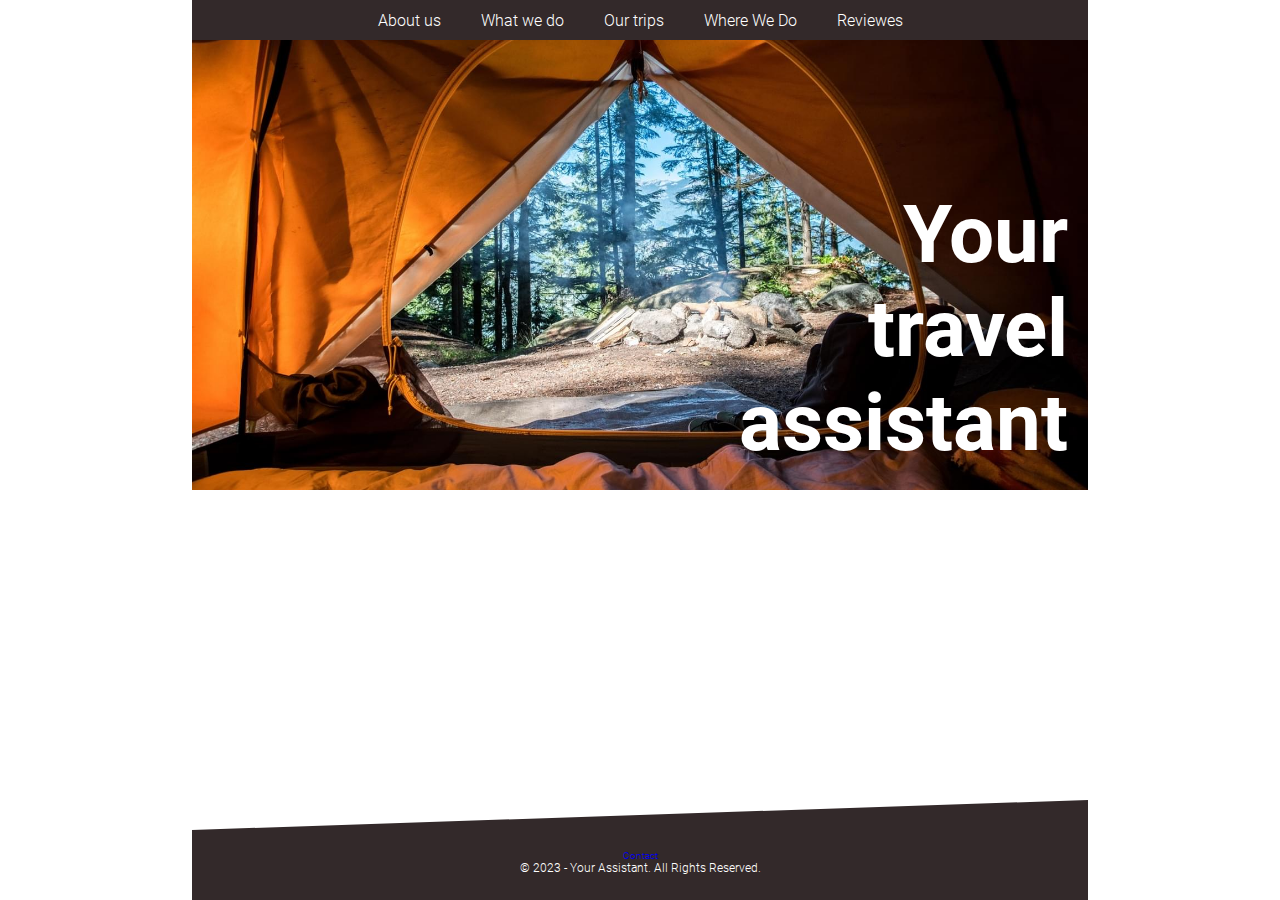
==== index.html @ ac3fc777 "header, footer and first section done" ====
<!DOCTYPE html>
<html lang="en">
  <!--Lucie Sedláková-->
  <!--luckasedlakova22@gmail.com-->
  <!--Lucie S.-->
  <head>
    <meta charset="UTF-8" />
    <meta http-equiv="X-UA-Compatible" content="IE=edge" />
    <meta name="viewport" content="width=device-width, initial-scale=1.0" />
    <link rel="stylesheet" href="style.css" />
    <link rel="shortcut icon" href="images/mountain.ico" />
    <title>Travel assistant</title>
  </head>
  <body>
    <header class="header">
      <nav class="navbar">
        <ul class="nav-menu">
          <li class="nav-item">
            <a href="#" class="nav-link">About us</a>
          </li>
          <li class="nav-item">
            <a href="#" class="nav-link">What we do</a>
          </li>
          <li class="nav-item">
            <a href="#" class="nav-link">Our trips</a>
          </li>
          <li class="nav-item">
            <a href="#" class="nav-link">Where We Do</a>
          </li>
          <li class="nav-item">
            <a href="#" class="nav-link">Reviewes</a>
          </li>
        </ul>
        <div class="hamburger">
          <span class="bar"></span>
          <span class="bar"></span>
          <span class="bar"></span>
        </div>
      </nav>
    </header>
    <main>
      <section>
        <article class="home">
          <div class="image-container-home">
            <h1>
              <p>Your</p>
              <p>travel</p>
              <p>assistant</p>
            </h1>
          </div>
        </article>
        <article class="about-us"></article>
        <article class="what-we-do"></article>
        <article class="our-trips"></article>
        <article class="where-to-go"></article>
        <article class="reviews"></article>
        <article class="gallery"></article>
      </section>
    </main>

    <footer class="aplication-footer">
      <a href="#">Contact</a>
      <p>&#169; 2023 - Your Assistant. All Rights Reserved.</p>
    </footer>
    <script src="hamburger.js"></script>
  </body>
</html>
---- style.css ----
/* fonts roboto */

@font-face {
  font-family: Roboto;
  src: url(fonts/Roboto-Light.ttf);
  font-weight: normal;
}

@font-face {
  font-family: Roboto;
  src: url(fonts/Roboto-Bold.ttf);
  font-weight: bold;
}

/* css reset */

* {
  margin: 0;
  padding: 0;
  box-sizing: border-box;
}

html {
  font-size: 62.5%;
  font-family: "Roboto", sans-serif;
}

li {
  list-style: none;
}

a {
  text-decoration: none;
}

/* global */

body {
  min-height: 100vh;
  padding-top: 40px;
  display: flex;
  flex-direction: column;
  width: 70%;
  margin: auto;
}

:root {
  --nav-color: #33292a;
}

/* style navbar */

.header {
  position: fixed;
  top: 0;
  width: 70%;
  z-index: 2;
}

.navbar {
  display: flex;
  justify-content: space-around;
  align-items: center;
  height: 40px;
  padding: 1rem 1.5rem;
  background-color: var(--nav-color);
}

.hamburger {
  display: none;
}

.bar {
  display: block;
  width: 25px;
  height: 3px;
  margin: 5px auto;
  -webkit-transition: all 0.3s ease-in-out;
  transition: all 0.3s ease-in-out;
  background-color: white;
}

.nav-menu {
  display: flex;
  justify-content: space-around;
  align-items: center;
  gap: 4rem;
}

.nav-link {
  font-size: 1.6rem;
  font-weight: 400;
  color: white;
}

.nav-link:hover {
  color: #482ff7;
}

/* footer */

.aplication-footer {
  margin-top: auto;
  background-color: var(--nav-color);
  text-align: center;
  height: 100px;
  color: white;
  width: 100%;
  padding: 50px 0 0 0;
  clip-path: polygon(0 30px, 100% 0, 100% 100%, 0 100%);
}

.aplication-footer > p {
  font-size: 1.2rem;
}

/* first page container */

.image-container-home {
  background-image: url(images/home.jpg);
  width: 100%;
  height: 50vh;
  object-fit: cover;
  background-position: center;
  background-repeat: no-repeat;
  background-size: cover;
  text-align: right;
  font-size: 40px;
  color: white;
  display: flex;
  flex-direction: column-reverse;
}

h1 {
  margin-bottom: 2rem;
  margin-right: 2rem;
}

/* breakpoints */

@media (min-width: 475px) {
}

@media (min-width: 640px) {
}

@media (max-width: 768px) {
  .nav-menu {
    position: fixed;
    left: -100%;
    top: 5rem;
    flex-direction: column;
    background-color: white;
    width: 70%;
    border-radius: 10px;
    text-align: center;
    transition: 0.3s;
    box-shadow: 0 10px 27px rgba(0, 0, 0, 0.05);
    z-index: 1;
  }

  .nav-menu.active {
    left: 15%;
  }

  .nav-item {
    margin: 2.5rem 0;
  }

  .nav-link {
    color: black;
  }

  .hamburger {
    display: block;
    cursor: pointer;
  }

  .hamburger.active .bar:nth-child(2) {
    opacity: 0;
  }

  .hamburger.active .bar:nth-child(1) {
    transform: translateY(8px) rotate(45deg);
  }

  .hamburger.active .bar:nth-child(3) {
    transform: translateY(-8px) rotate(-45deg);
  }
}
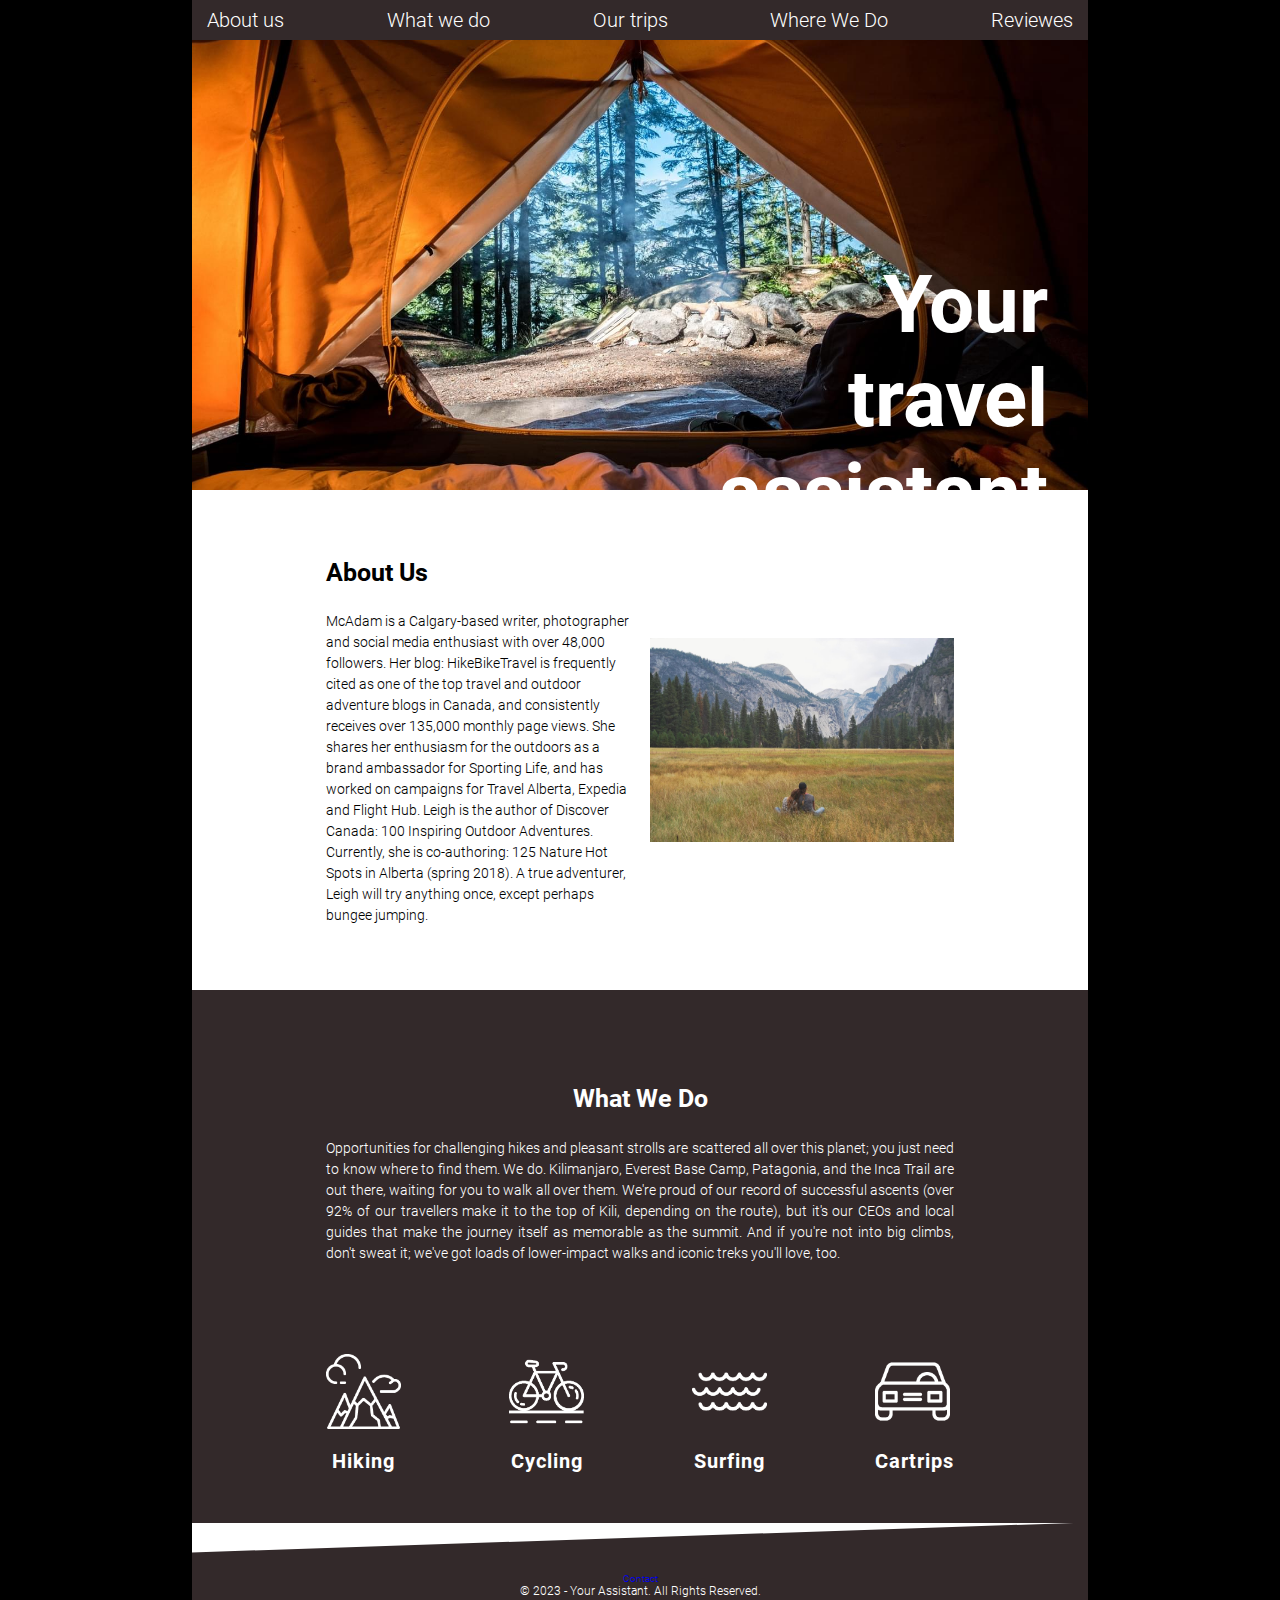
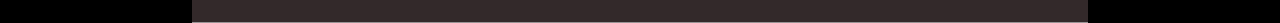
==== commit 55f17178: "third article done" ====
--- a/index.html
+++ b/index.html
@@ -49,8 +49,78 @@
             </h1>
           </div>
         </article>
-        <article class="about-us"></article>
-        <article class="what-we-do"></article>
+        <article class="about-us">
+          <div class="wrapper-aboutus">
+            <div class="text-container-aboutus">
+              <div class="text-aboutus">
+                <h2>About Us</h2>
+                <p>
+                  McAdam is a Calgary-based writer, photographer and social
+                  media enthusiast with over 48,000 followers. Her blog:
+                  HikeBikeTravel is frequently cited as one of the top travel
+                  and outdoor adventure blogs in Canada, and consistently
+                  receives over 135,000 monthly page views. She shares her
+                  enthusiasm for the outdoors as a brand ambassador for Sporting
+                  Life, and has worked on campaigns for Travel Alberta, Expedia
+                  and Flight Hub. Leigh is the author of Discover Canada: 100
+                  Inspiring Outdoor Adventures. Currently, she is co-authoring:
+                  125 Nature Hot Spots in Alberta (spring 2018). A true
+                  adventurer, Leigh will try anything once, except perhaps
+                  bungee jumping.
+                </p>
+              </div>
+            </div>
+            <div class="image-container">
+              <img src="images/aboutus.jpg" alt="image-nature" />
+            </div>
+          </div>
+        </article>
+        <article class="what-we-do">
+          <div class="wrapper-whatwedo">
+            <div class="text-whatwedo">
+              <h2>What We Do</h2>
+              <p>
+                Opportunities for challenging hikes and pleasant strolls are
+                scattered all over this planet; you just need to know where to
+                find them. We do. Kilimanjaro, Everest Base Camp, Patagonia, and
+                the Inca Trail are out there, waiting for you to walk all over
+                them. We&#39;re proud of our record of successful ascents (over
+                92% of our travellers make it to the top of Kili, depending on
+                the route), but it&#39;s our CEOs and local guides that make the
+                journey itself as memorable as the summit. And if you&#39;re not
+                into big climbs, don&#39;t sweat it; we&#39;ve got loads of
+                lower-impact walks and iconic treks you&#39;ll love, too.
+              </p>
+            </div>
+            <div class="image-whatwedo">
+              <p>
+                <img
+                  src="png-icons-white/hiking-white.png"
+                  alt="image-hiking"
+                />Hiking
+              </p>
+              <p>
+                <img
+                  src="png-icons-white/cycle-white.png"
+                  alt="image-cycle"
+                />Cycling
+              </p>
+              <p>
+                <img
+                  src="png-icons-white/water-white.png"
+                  alt="image-surfing"
+                />Surfing
+              </p>
+              <p>
+                <img
+                  src="png-icons-white/car-white.png"
+                  alt="image-car"
+                />Cartrips
+              </p>
+            </div>
+          </div>
+        </article>
+
         <article class="our-trips"></article>
         <article class="where-to-go"></article>
         <article class="reviews"></article>
--- a/style.css
+++ b/style.css
@@ -23,6 +23,7 @@
 html {
   font-size: 62.5%;
   font-family: "Roboto", sans-serif;
+  background-color: black;
 }
 
 li {
@@ -42,6 +43,7 @@
   flex-direction: column;
   width: 70%;
   margin: auto;
+  background-color: white;
 }
 
 :root {
@@ -82,19 +84,21 @@
 
 .nav-menu {
   display: flex;
-  justify-content: space-around;
-  align-items: center;
-  gap: 4rem;
+  width: 900px;
+  justify-content: space-between;
 }
 
 .nav-link {
-  font-size: 1.6rem;
+  font-size: 2rem;
   font-weight: 400;
   color: white;
+  flex: 1;
+  display: flex;
+  justify-content: space-between;
 }
 
 .nav-link:hover {
-  color: #482ff7;
+  border-bottom: 1px solid white;
 }
 
 /* footer */
@@ -114,7 +118,7 @@
   font-size: 1.2rem;
 }
 
-/* first page container */
+/* article 1 */
 
 .image-container-home {
   background-image: url(images/home.jpg);
@@ -132,8 +136,115 @@
 }
 
 h1 {
+  margin-bottom: -5rem;
+  margin-right: 4rem;
+  flex-basis: 250px;
+}
+
+/* article 2 */
+
+.about-us {
+  display: flex;
+  justify-content: center;
+  align-items: center;
+  height: 500px;
+}
+
+.wrapper-aboutus {
+  display: flex;
+  justify-content: center;
+  align-items: center;
+  width: 70%;
+  margin: auto;
+}
+
+.text-container-aboutus {
+  flex: 1;
+  padding-right: 2rem;
+  max-width: 450px;
+  display: flex;
+  flex-direction: column;
+  justify-content: center;
+  height: 100%;
+}
+
+.text-aboutus {
+  font-size: 1.4rem;
+  line-height: 1.5;
+}
+
+.text-aboutus h2 {
+  font-size: 2.5rem;
+  margin-bottom: 20px;
+}
+
+.image-container {
+  flex: 1;
+  max-width: 450px;
+  display: flex;
+  justify-content: center;
+  align-items: center;
+}
+
+.image-container img {
+  width: 100%;
+  height: auto;
+}
+
+/* article 3 */
+
+.what-we-do {
+  background-color: var(--nav-color);
+  color: white;
+}
+
+.wrapper-whatwedo {
+  display: flex;
+  justify-content: center;
+  align-items: center;
+  margin: 2rem 0;
+  width: 70%;
+  margin: auto;
+  text-align: center;
+  flex-direction: column;
+}
+
+.text-whatwedo {
+  margin: 1rem 0;
+  font-size: 1.4rem;
+  max-width: 900px;
+  text-align: justify;
+  line-height: 1.5;
+}
+
+.text-whatwedo h2 {
+  font-size: 2.5rem;
+  margin-top: 80px;
+  margin-bottom: 20px;
+  text-align: center;
+}
+
+.image-whatwedo {
+  width: 100%;
+  display: flex;
+  text-align: center;
+  justify-content: space-between;
+  max-width: 900px;
+  margin-top: 8rem;
+  margin-bottom: 5rem;
+}
+
+.image-whatwedo p {
+  font-size: 2rem;
+  font-weight: bold;
+  letter-spacing: 1px;
+}
+
+.wrapper-whatwedo img {
+  width: 75px;
+  height: auto;
+  display: flex;
   margin-bottom: 2rem;
-  margin-right: 2rem;
 }
 
 /* breakpoints */
@@ -141,17 +252,24 @@
 @media (min-width: 475px) {
 }
 
-@media (min-width: 640px) {
-}
-
-@media (max-width: 768px) {
+@media (max-width: 640px) {
+  body {
+    width: 100%;
+  }
+
+  .header {
+    width: 100%;
+  }
+}
+
+@media (max-width: 992px) {
   .nav-menu {
     position: fixed;
     left: -100%;
-    top: 5rem;
+    top: 4rem;
     flex-direction: column;
-    background-color: white;
-    width: 70%;
+    background-color: var(--nav-color);
+    width: 60%;
     border-radius: 10px;
     text-align: center;
     transition: 0.3s;
@@ -160,15 +278,22 @@
   }
 
   .nav-menu.active {
-    left: 15%;
+    left: 20%;
   }
 
   .nav-item {
-    margin: 2.5rem 0;
+    margin: 1.2rem 0;
   }
 
   .nav-link {
-    color: black;
+    color: var(--nav-color);
+    font-size: 20px;
+    color: white;
+    justify-content: center;
+  }
+
+  .nav-link:hover {
+    border-bottom: none;
   }
 
   .hamburger {
@@ -187,4 +312,42 @@
   .hamburger.active .bar:nth-child(3) {
     transform: translateY(-8px) rotate(-45deg);
   }
-}
+
+  .about-us {
+    margin: 6rem;
+    min-height: fit-content;
+  }
+
+  .wrapper-aboutus {
+    flex-direction: column;
+    width: 100%;
+  }
+
+  .text-aboutus,
+  .image-container {
+    flex: 0 0 100%;
+  }
+
+  .text-aboutus h2,
+  .text-aboutus p {
+    margin-bottom: 2rem;
+  }
+
+  .text-whatwedo {
+    margin-bottom: 0;
+  }
+
+  .text-container-aboutus {
+    padding: 0;
+  }
+
+  .image-whatwedo {
+    flex-direction: column;
+    align-items: center;
+    gap: 5rem;
+  }
+
+  .wrapper-whatwedo img {
+    margin-bottom: 1rem;
+  }
+}
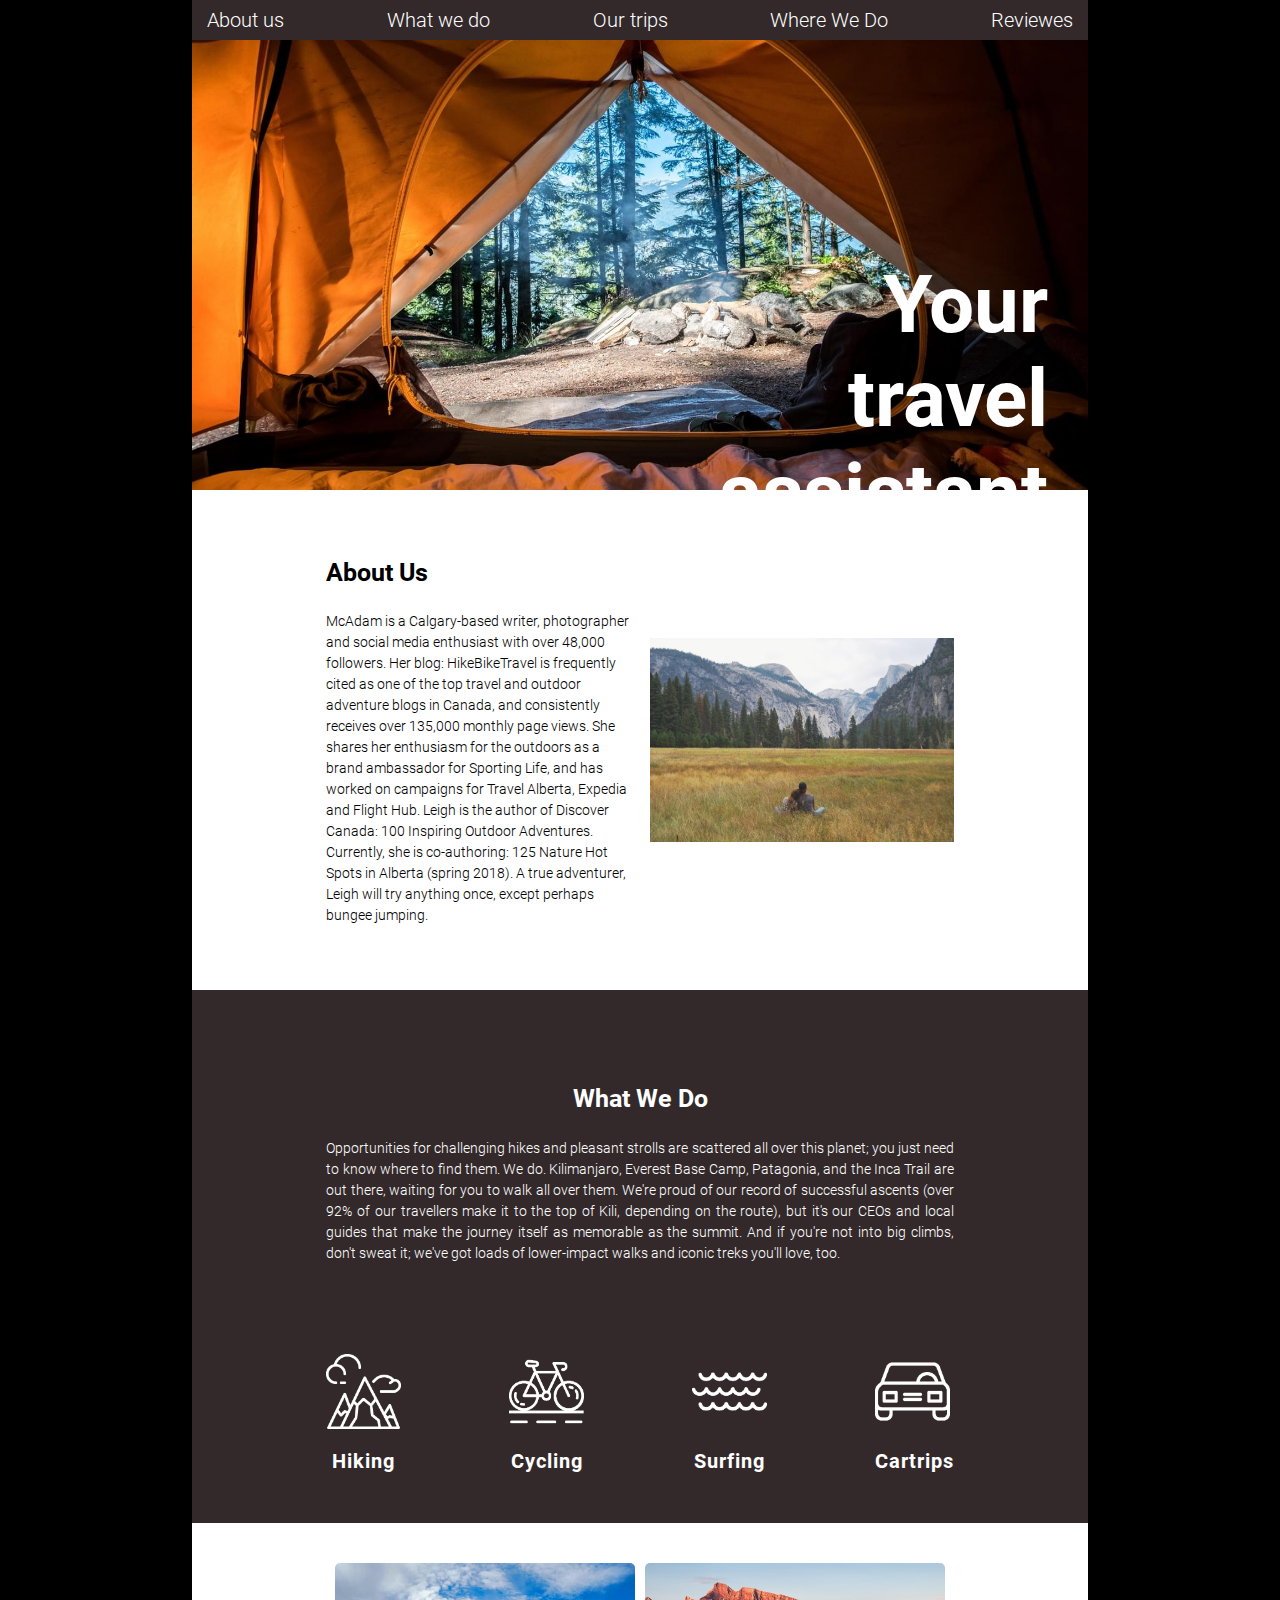
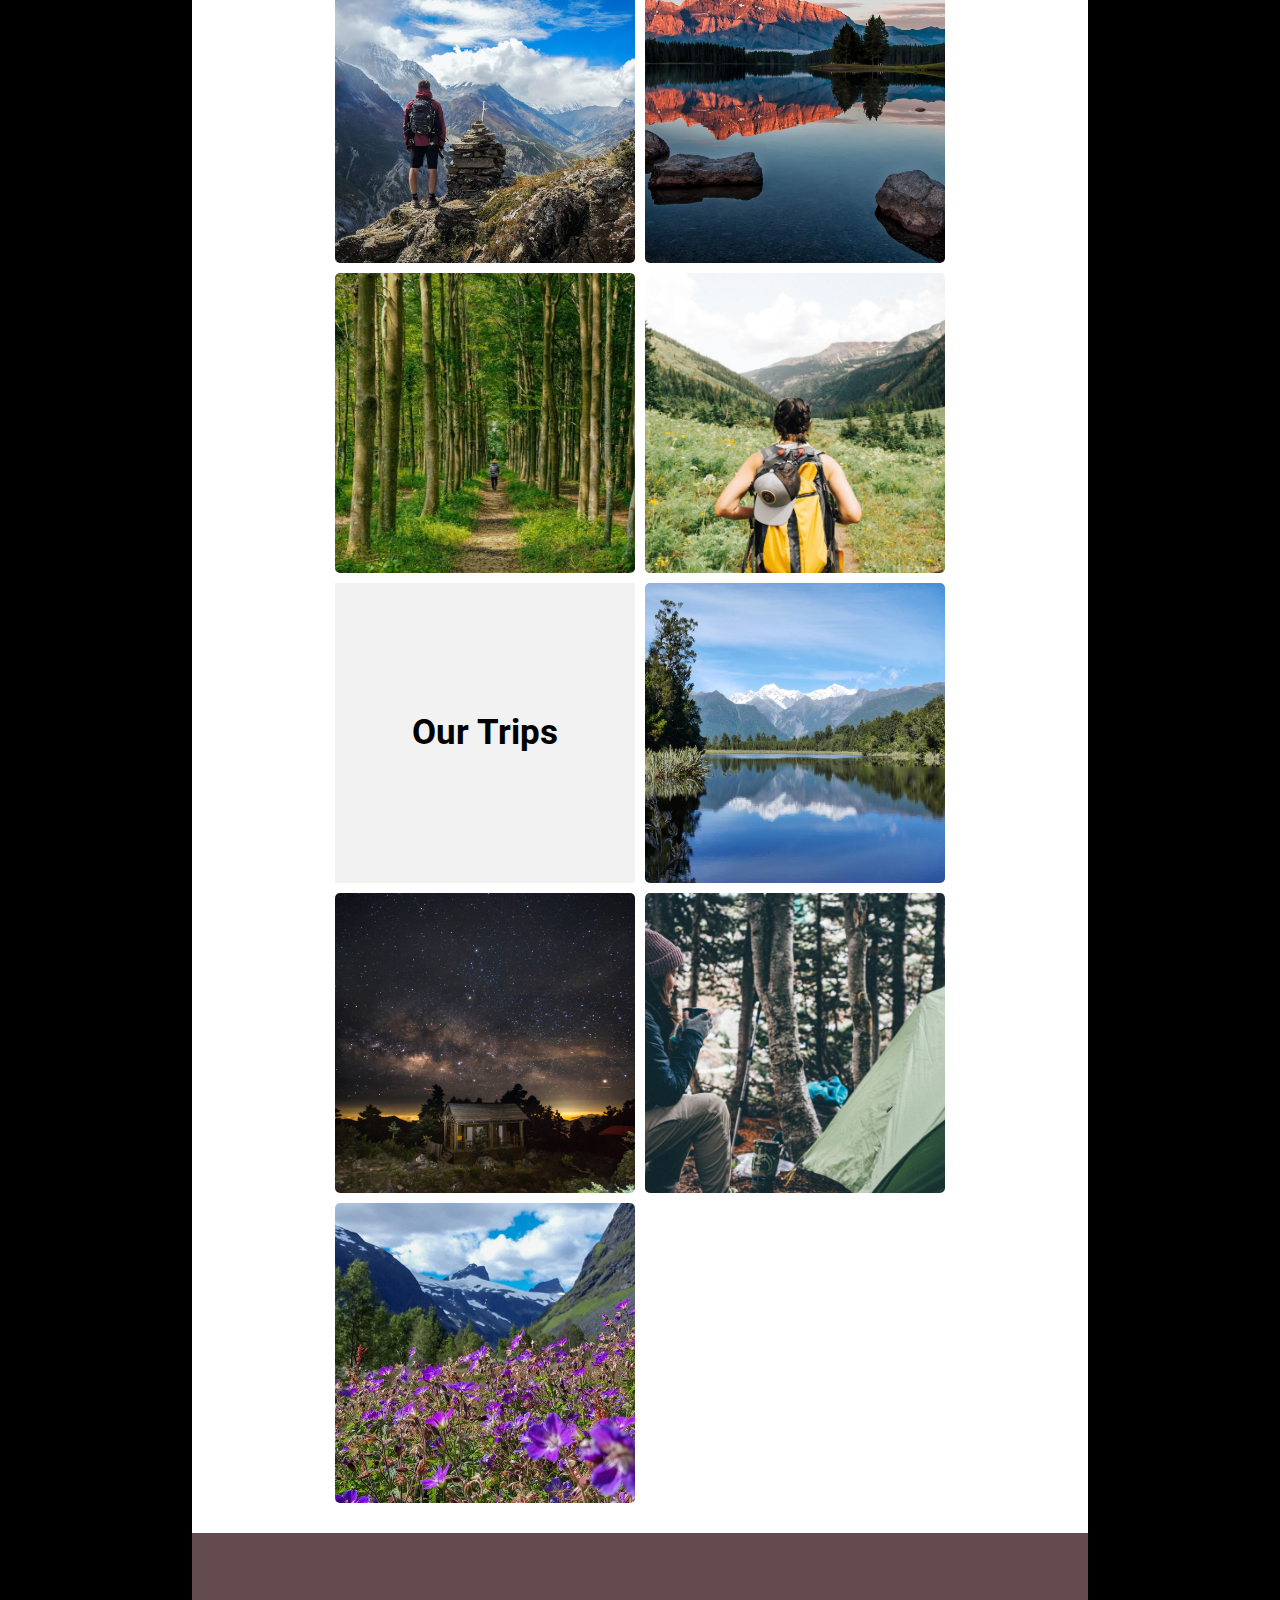
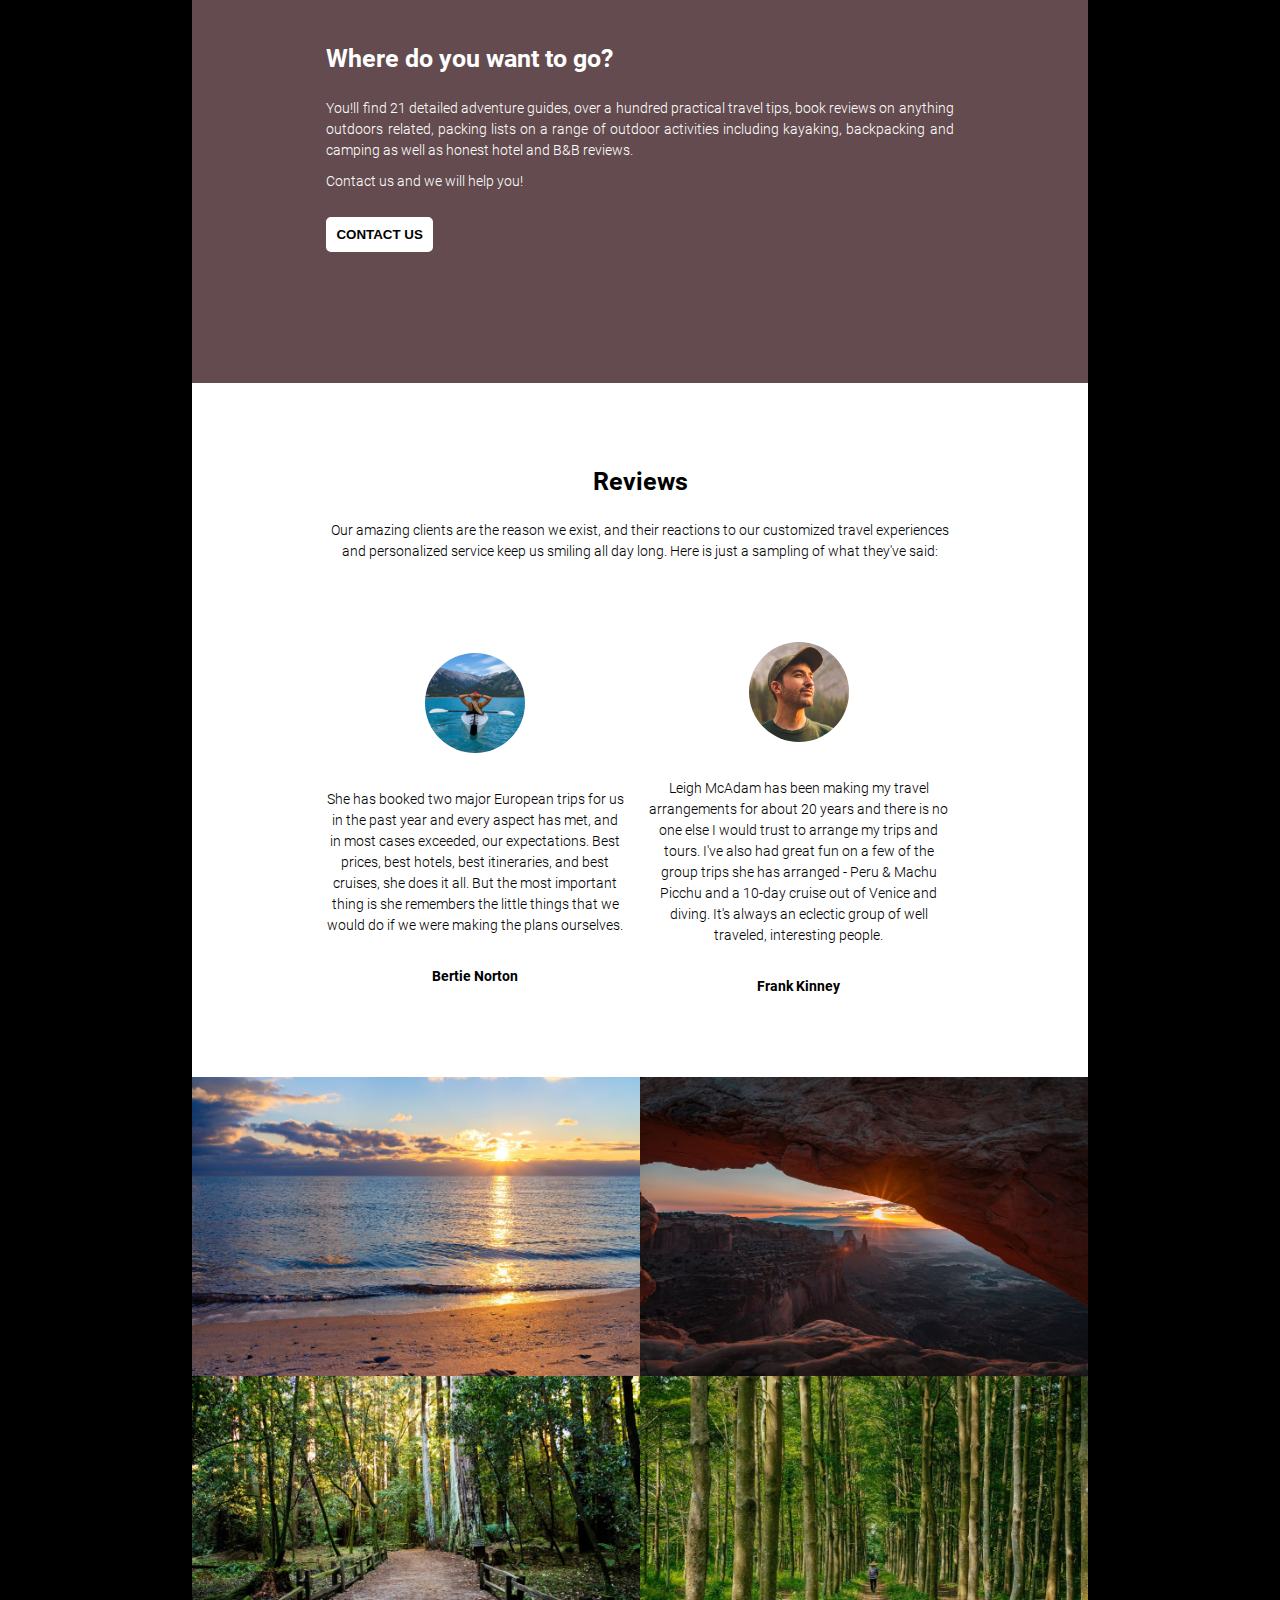
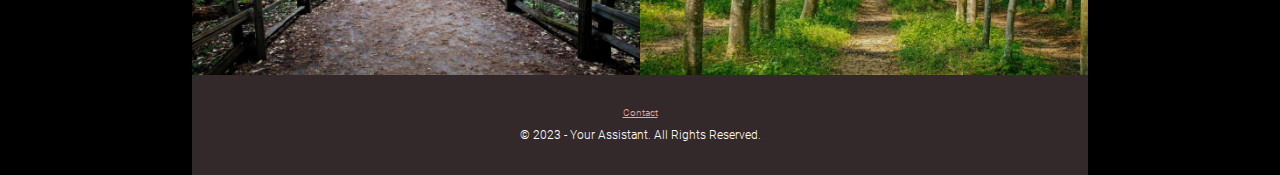
==== commit e5796404: "FINAL version" ====
--- a/index.html
+++ b/index.html
@@ -121,10 +121,139 @@
           </div>
         </article>
 
-        <article class="our-trips"></article>
-        <article class="where-to-go"></article>
-        <article class="reviews"></article>
-        <article class="gallery"></article>
+        <article class="our-trips">
+          <div class="our-trips-grid">
+            <img
+              src="images/simon-english-48nerZQCHgo-unsplash.jpg"
+              alt="image"
+            />
+            <img
+              src="images/james-wheeler-ZOA-cqKuJAA-unsplash.jpg"
+              alt="image"
+            />
+            <img
+              src="images/daniel-tseng-73lmMKhi2U8-unsplash.jpg"
+              alt="image"
+            />
+            <img
+              src="images/holly-mandarich-UVyOfX3v0Ls-unsplash.jpg"
+              alt="image"
+            />
+            <div><p>Our Trips</p></div>
+            <img
+              src="images/patrick-szylar-45bM3XGqnDE-unsplash.jpg"
+              alt="image"
+            />
+            <img
+              src="images/chung-yee-tsang-wqxCKM0R6R8-unsplash.jpg"
+              alt="image"
+            />
+            <img
+              src="images/julian-bialowas-ilkTnuMunP8-unsplash.jpg"
+              alt="image"
+            />
+            <img src="images/matej-drha-rbDzMcJsBkY-unsplash.jpg" alt="image" />
+          </div>
+        </article>
+        <article class="where-to-go">
+          <div class="wrapper-wheretogo">
+            <div class="h2-wheretogo">
+              <p>Where do you want to go?</p>
+            </div>
+            <div class="text-wheretogo">
+              <p>
+                You&#33;ll find 21 detailed adventure guides, over a hundred
+                practical travel tips, book reviews on anything outdoors
+                related, packing lists on a range of outdoor activities
+                including kayaking, backpacking and camping as well as honest
+                hotel and B&B reviews.
+              </p>
+              <p>Contact us and we will help you!</p>
+              <button>CONTACT US</button>
+            </div>
+          </div>
+        </article>
+        <article class="reviews">
+          <div class="wrapper-reviews">
+            <div class="reviews-header">
+              <h2>Reviews</h2>
+              <p>
+                Our amazing clients are the reason we exist, and their reactions
+                to our customized travel experiences and personalized service
+                keep us smiling all day long. Here is just a sampling of what
+                they&#39;ve said:
+              </p>
+            </div>
+            <div class="reviews-container">
+              <div class="reviews-text1">
+                <div class="review-image">
+                  <img
+                    src="images/kalen-emsley-kGSapVfg8Kw-unsplash.jpg"
+                    alt="image"
+                  />
+                </div>
+                <p>
+                  She has booked two major European trips for us in the past
+                  year and every aspect has met, and in most cases exceeded, our
+                  expectations. Best prices, best hotels, best itineraries, and
+                  best cruises, she does it all. But the most important thing is
+                  she remembers the little things that we would do if we were
+                  making the plans ourselves.
+                </p>
+                <p class="review-name">Bertie Norton</p>
+              </div>
+              <div class="reviews-text2">
+                <div class="review-image">
+                  <img
+                    src="images/jeffrey-keenan-pUhxoSapPFA-unsplash.jpg"
+                    alt="image"
+                  />
+                </div>
+                <p>
+                  Leigh McAdam has been making my travel arrangements for about
+                  20 years and there is no one else I would trust to arrange my
+                  trips and tours. I've also had great fun on a few of the group
+                  trips she has arranged - Peru & Machu Picchu and a 10-day
+                  cruise out of Venice and diving. It's always an eclectic group
+                  of well traveled, interesting people.
+                </p>
+                <p class="review-name">Frank Kinney</p>
+              </div>
+            </div>
+          </div>
+        </article>
+        <article class="gallery">
+          <div class="wrapper-gallery">
+            <div class="images-gallery">
+              <div class="image-gallery">
+                <img
+                  src="images/alexey-fedenkov-BaCZYH9RLmQ-unsplash.jpg"
+                  alt="image"
+                />
+              </div>
+              <div class="image-gallery">
+                <img
+                  src="images/omer-salom-LoijtQXXNhs-unsplash.jpg"
+                  alt="image"
+                />
+              </div>
+            </div>
+            <div class="images-gallery">
+              <div class="image-gallery">
+                <img
+                  src="images/charles-black-F7HGqkkMYAU-unsplash.jpg"
+                  alt="image"
+                />
+              </div>
+              <div class="image-gallery">
+                <img
+                  src="images/daniel-tseng-73lmMKhi2U8-unsplash.jpg"
+                  alt="image"
+                />
+              </div>
+            </div>
+          </div>
+        </article>
       </section>
     </main>
 
--- a/style.css
+++ b/style.css
@@ -48,6 +48,9 @@
 
 :root {
   --nav-color: #33292a;
+  --gray: #f2f2f2;
+  --lightbrown: #644b4f;
+  --footer: #efa69d;
 }
 
 /* style navbar */
@@ -104,17 +107,24 @@
 /* footer */
 
 .aplication-footer {
+  display: flex;
   margin-top: auto;
   background-color: var(--nav-color);
-  text-align: center;
+  align-items: center;
+  justify-content: center;
   height: 100px;
   color: white;
   width: 100%;
-  padding: 50px 0 0 0;
-  clip-path: polygon(0 30px, 100% 0, 100% 100%, 0 100%);
-}
-
-.aplication-footer > p {
+  flex-direction: column;
+}
+
+.aplication-footer a {
+  color: var(--footer);
+  text-decoration: underline;
+  margin-bottom: 10px;
+}
+
+.aplication-footer p {
   font-size: 1.2rem;
 }
 
@@ -247,18 +257,215 @@
   margin-bottom: 2rem;
 }
 
+/* article 4 */
+
+.our-trips {
+  display: flex;
+  justify-content: center;
+  text-align: center;
+  height: fit-content;
+  margin: 3rem 0;
+}
+
+.our-trips-grid {
+  position: relative;
+  justify-content: center;
+  align-items: center;
+  margin-top: 10px;
+  width: 100vw;
+  display: grid;
+  grid-template-columns: repeat(3, minmax(300px, 300px));
+  column-gap: 10px;
+  row-gap: 10px;
+}
+
+.our-trips-grid div {
+  background-color: var(--gray);
+  width: 300px;
+  height: 300px;
+  font-size: 3.5rem;
+  font-weight: bold;
+  display: flex;
+  justify-content: center;
+  align-items: center;
+}
+
+.our-trips-grid img {
+  width: 300px;
+  height: 300px;
+  object-fit: cover;
+  object-position: center;
+  border-radius: 5px;
+}
+
+/* article 5 */
+
+.where-to-go {
+  display: flex;
+  justify-content: center;
+  align-items: center;
+  background-color: var(--lightbrown);
+  color: white;
+  width: 100%;
+  height: 450px;
+}
+
+.wrapper-wheretogo {
+  width: 900px;
+  display: flex;
+  justify-content: center;
+}
+
+.wrapper-wheretogo .text-wheretogo {
+  align-items: center;
+}
+
+.wrappwe-wheretogo .h2-wheretogo {
+  align-items: flex-start;
+}
+
+.text-wheretogo p {
+  font-size: 1.4rem;
+  line-height: 1.5;
+  display: flex;
+  flex-direction: column;
+  padding: 5px 0;
+  text-align: justify;
+}
+
+.text-wheretogo {
+  width: 80%;
+  padding-left: 20px;
+}
+
+.text-wheretogo button {
+  border: 2px solid white;
+  background-color: white;
+  font-weight: bold;
+  padding: 8px;
+  margin: 20px 0;
+  border-radius: 5px;
+  cursor: pointer;
+}
+
+.h2-wheretogo {
+  font-size: 2.5rem;
+  margin-bottom: 20px;
+  font-weight: bold;
+  width: 20%;
+}
+
+/* article 6 */
+
+.reviews {
+  height: fit-content;
+  font-size: 1.4rem;
+  line-height: 1.5;
+}
+
+.reviews h2 {
+  font-size: 2.5rem;
+  margin-bottom: 20px;
+  font-weight: bold;
+  padding-top: 80px;
+}
+
+.review-image img {
+  width: 100px;
+  height: 100px;
+  object-fit: cover;
+  object-position: center;
+  border-radius: 50%;
+  margin-bottom: 30px;
+}
+
+.reviews-header {
+  display: flex;
+  flex-direction: column;
+  text-align: center;
+  align-items: center;
+  margin-bottom: 80px;
+}
+
+.wrapper-reviews {
+  display: flex;
+  flex-direction: column;
+  width: 70%;
+  margin: auto;
+  max-width: 900px;
+}
+
+.reviews-container {
+  display: flex;
+  text-align: center;
+  align-items: center;
+  gap: 20px;
+}
+
+.review-name {
+  padding-top: 30px;
+  padding-bottom: 80px;
+  font-weight: bold;
+}
+
+/* article 7 */
+
+.images-gallery {
+  width: 100%;
+  display: flex;
+}
+
+.image-gallery img {
+  width: 100%;
+  height: 100%;
+  object-fit: cover;
+  object-position: center;
+  display: block;
+}
+
 /* breakpoints */
 
-@media (min-width: 475px) {
-}
-
-@media (max-width: 640px) {
-  body {
-    width: 100%;
-  }
-
-  .header {
-    width: 100%;
+@media (max-width: 1400px) {
+  .our-trips-grid {
+    grid-template-columns: repeat(2, minmax(300px, 300px));
+  }
+
+  .wrapper-wheretogo {
+    flex-direction: column;
+    text-align: center;
+    text-align: left;
+    width: 70%;
+    margin: auto;
+  }
+
+  .h2-wheretogo {
+    width: 100%;
+    text-align: left;
+    padding: 0px;
+  }
+
+  .text-wheretogo {
+    width: 100%;
+    text-align: left;
+    padding: 0px;
+  }
+
+  .wrapper-wheretogo {
+    flex-direction: column;
+    text-align: center;
+    width: 70%;
+    margin: auto;
+  }
+
+  .h2-wheretogo {
+    width: 100%;
+    text-align: left;
+    padding: 0px;
+  }
+
+  .text-wheretogo {
+    width: 100%;
+    padding: 0px;
   }
 }
 
@@ -350,4 +557,69 @@
   .wrapper-whatwedo img {
     margin-bottom: 1rem;
   }
-}
+
+  .our-trips-grid {
+    grid-template-columns: repeat(1, minmax(300px, 300px));
+  }
+
+  .our-trips-grid div {
+    background-color: var(--gray);
+    width: 300px;
+    height: 50px;
+    font-size: 2rem;
+  }
+
+  .wrapper-wheretogo {
+    flex-direction: column;
+    text-align: center;
+    text-align: left;
+    width: 70%;
+    margin: auto;
+  }
+
+  .h2-wheretogo {
+    width: 100%;
+    text-align: left;
+    padding: 0px;
+  }
+
+  .text-wheretogo {
+    width: 100%;
+    text-align: left;
+    padding: 0px;
+  }
+
+  .wrapper-wheretogo {
+    flex-direction: column;
+    text-align: center;
+    width: 70%;
+    margin: auto;
+  }
+
+  .h2-wheretogo {
+    width: 100%;
+    text-align: left;
+    padding: 0px;
+  }
+
+  .text-wheretogo {
+    width: 100%;
+    padding: 0px;
+  }
+
+  body {
+    width: 100%;
+  }
+
+  .header {
+    width: 100%;
+  }
+
+  .reviews-container {
+    flex-direction: column;
+  }
+
+  .images-gallery {
+    flex-direction: column;
+  }
+}
